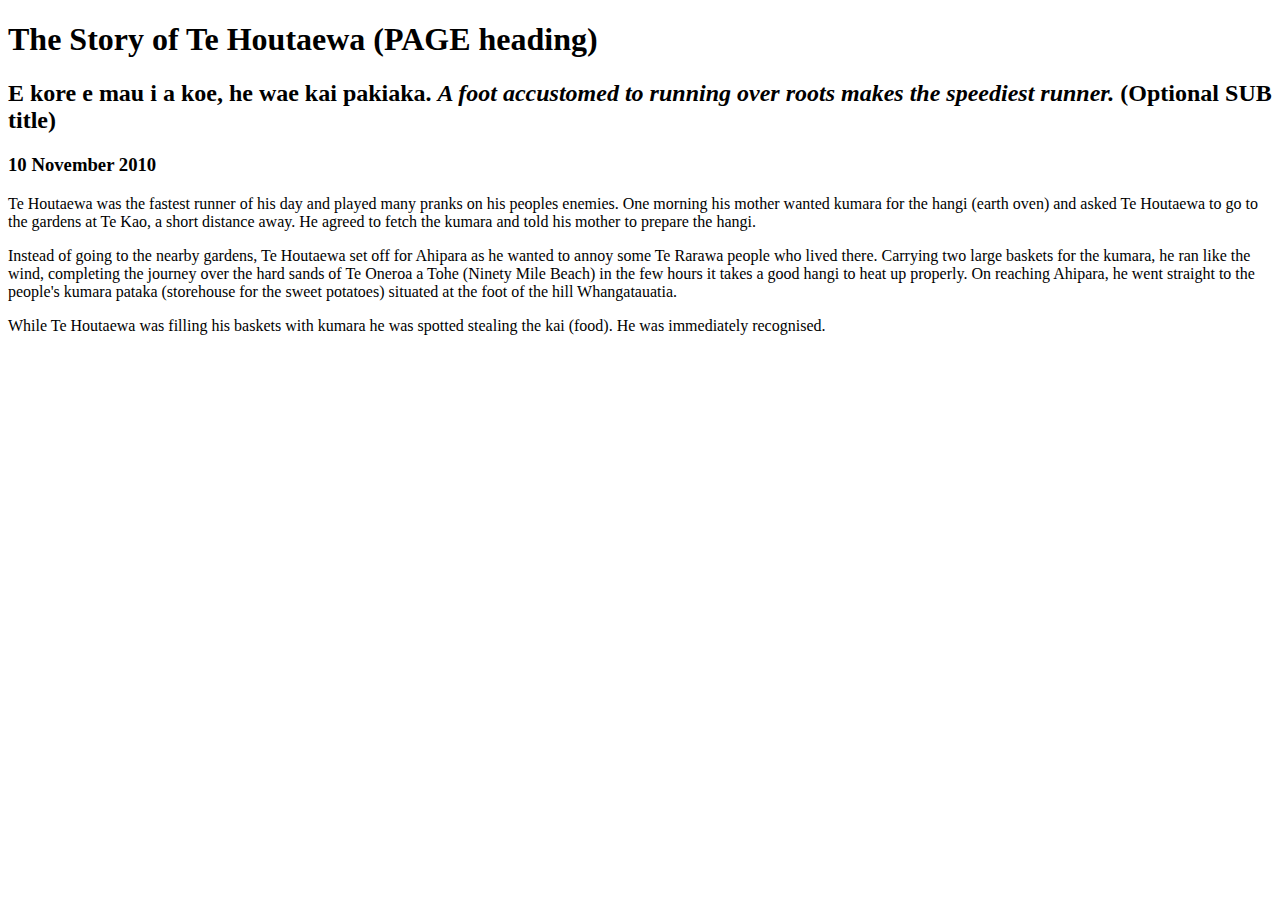
==== blog/sprint1-technical.html @ 55d87213 "add sprint 1 technical template" ====
<!DOCTYPE html>
<html>
  <head>
    <title>Stories and Legends (PAGE title) </title>
    <meta charset="UTF-8">
    <link href="your-stylesheet-link-here.css" rel="stylesheet" type="text/css">
  </head>
  
  <body>
    <h1>The Story of Te Houtaewa (PAGE heading)</h1>
    <h2>E kore e mau i a koe, he wae kai pakiaka. <em>A foot accustomed to running over roots makes the speediest runner.</em> (Optional SUB title) </h2>
    <h3>10 November 2010</h3>
    
    <p>
      Te Houtaewa was the fastest runner of his day and played many pranks on his peoples enemies. One morning his mother wanted kumara for the hangi (earth oven) and asked Te Houtaewa to go to the gardens at Te Kao, a short distance away. He agreed to fetch the kumara and told his mother to prepare the hangi.
    </p>
    <p>
      Instead of going to the nearby gardens, Te Houtaewa set off for Ahipara as he wanted to annoy some Te Rarawa people who lived there. Carrying two large baskets for the kumara, he ran like the wind, completing the journey over the hard sands of Te Oneroa a Tohe (Ninety Mile Beach) in the few hours it takes a good hangi to heat up properly. On reaching Ahipara, he went straight to the people's kumara pataka (storehouse for the sweet potatoes) situated at the foot of the hill Whangatauatia.
    </p>
    <p>
      While Te Houtaewa was filling his baskets with kumara he was spotted stealing the kai (food). He was immediately recognised.
    </p>
    
    <!-- this is a comment. -->
  
  </body>
</html>
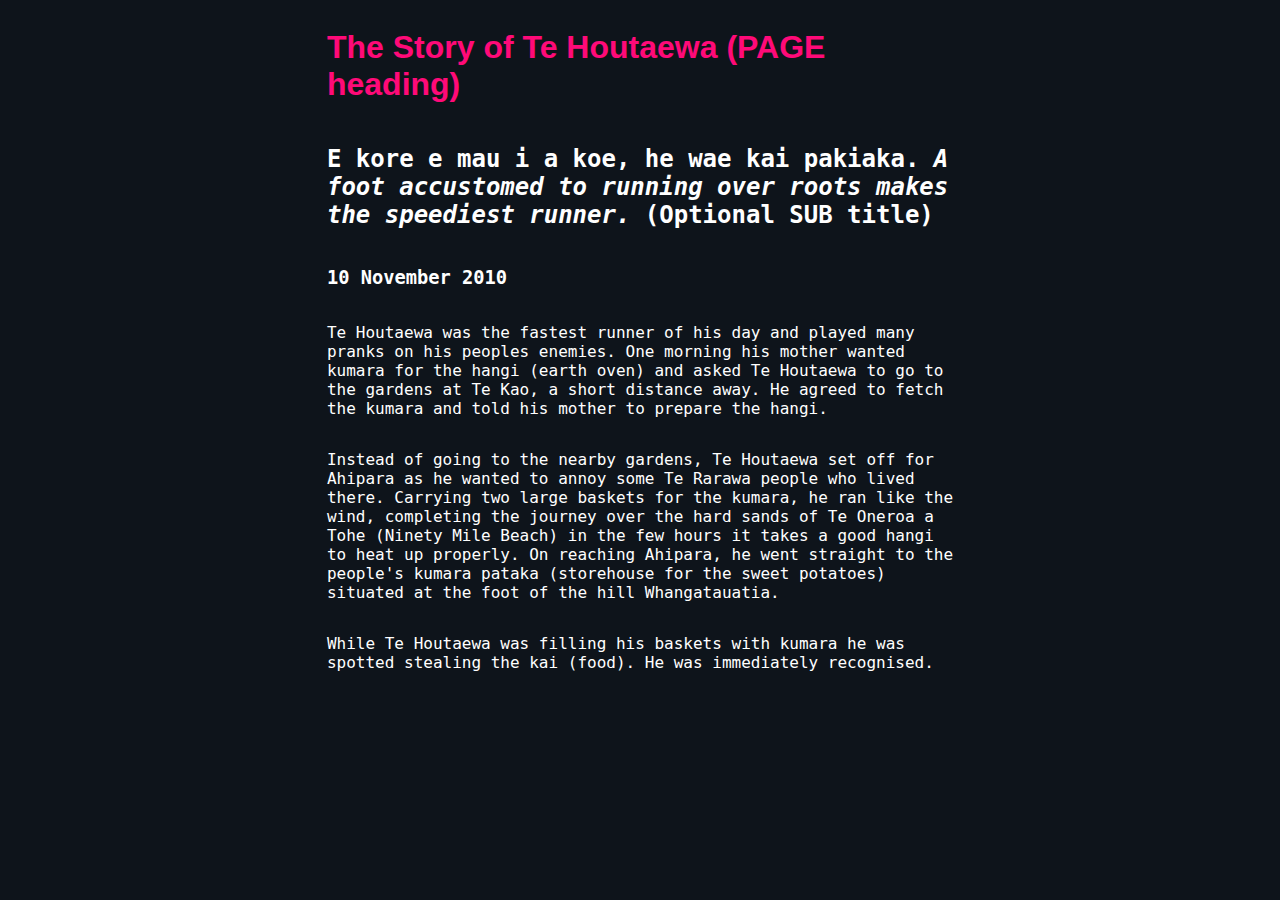
==== commit 1cac8b23: "add styling to pages" ====
--- a/blog/sprint1-technical.html
+++ b/blog/sprint1-technical.html
@@ -1,27 +1,38 @@
 <!DOCTYPE html>
 <html>
-  <head>
-    <title>Stories and Legends (PAGE title) </title>
-    <meta charset="UTF-8">
-    <link href="your-stylesheet-link-here.css" rel="stylesheet" type="text/css">
-  </head>
-  
-  <body>
+
+<head>
+  <title>Stories and Legends (PAGE title) </title>
+  <meta charset="UTF-8">
+  <link href="../styles/main.css" rel="stylesheet" type="text/css">
+</head>
+
+<body>
+  <main class="wrapper">
     <h1>The Story of Te Houtaewa (PAGE heading)</h1>
-    <h2>E kore e mau i a koe, he wae kai pakiaka. <em>A foot accustomed to running over roots makes the speediest runner.</em> (Optional SUB title) </h2>
+    <h2>E kore e mau i a koe, he wae kai pakiaka. <em>A foot accustomed to running over roots makes the speediest
+        runner.</em> (Optional SUB title) </h2>
     <h3>10 November 2010</h3>
-    
+
     <p>
-      Te Houtaewa was the fastest runner of his day and played many pranks on his peoples enemies. One morning his mother wanted kumara for the hangi (earth oven) and asked Te Houtaewa to go to the gardens at Te Kao, a short distance away. He agreed to fetch the kumara and told his mother to prepare the hangi.
+      Te Houtaewa was the fastest runner of his day and played many pranks on his peoples enemies. One morning his
+      mother wanted kumara for the hangi (earth oven) and asked Te Houtaewa to go to the gardens at Te Kao, a short
+      distance away. He agreed to fetch the kumara and told his mother to prepare the hangi.
     </p>
     <p>
-      Instead of going to the nearby gardens, Te Houtaewa set off for Ahipara as he wanted to annoy some Te Rarawa people who lived there. Carrying two large baskets for the kumara, he ran like the wind, completing the journey over the hard sands of Te Oneroa a Tohe (Ninety Mile Beach) in the few hours it takes a good hangi to heat up properly. On reaching Ahipara, he went straight to the people's kumara pataka (storehouse for the sweet potatoes) situated at the foot of the hill Whangatauatia.
+      Instead of going to the nearby gardens, Te Houtaewa set off for Ahipara as he wanted to annoy some Te Rarawa
+      people who lived there. Carrying two large baskets for the kumara, he ran like the wind, completing the journey
+      over the hard sands of Te Oneroa a Tohe (Ninety Mile Beach) in the few hours it takes a good hangi to heat up
+      properly. On reaching Ahipara, he went straight to the people's kumara pataka (storehouse for the sweet potatoes)
+      situated at the foot of the hill Whangatauatia.
     </p>
     <p>
-      While Te Houtaewa was filling his baskets with kumara he was spotted stealing the kai (food). He was immediately recognised.
+      While Te Houtaewa was filling his baskets with kumara he was spotted stealing the kai (food). He was immediately
+      recognised.
     </p>
-    
-    <!-- this is a comment. -->
-  
-  </body>
+  </main>
+  <!-- this is a comment. -->
+
+</body>
+
 </html>--- a/styles/main.css
+++ b/styles/main.css
@@ -0,0 +1,24 @@
+body {
+    font-family: 'Inconsolata', monospace;
+    color: white;
+    background-color: hsl(210deg, 30%, 8%);
+}
+
+h1 {
+    font-family: 'Karla', sans-serif;
+    color: rgb(255, 10, 120);
+    font-style: bold;
+    font-size: 36;
+}
+
+.wrapper {
+    display: grid;
+    grid-template-columns:
+        1fr
+        min(65ch, 100%)
+        1fr;
+}
+
+.wrapper > * {
+    grid-column: 2;
+}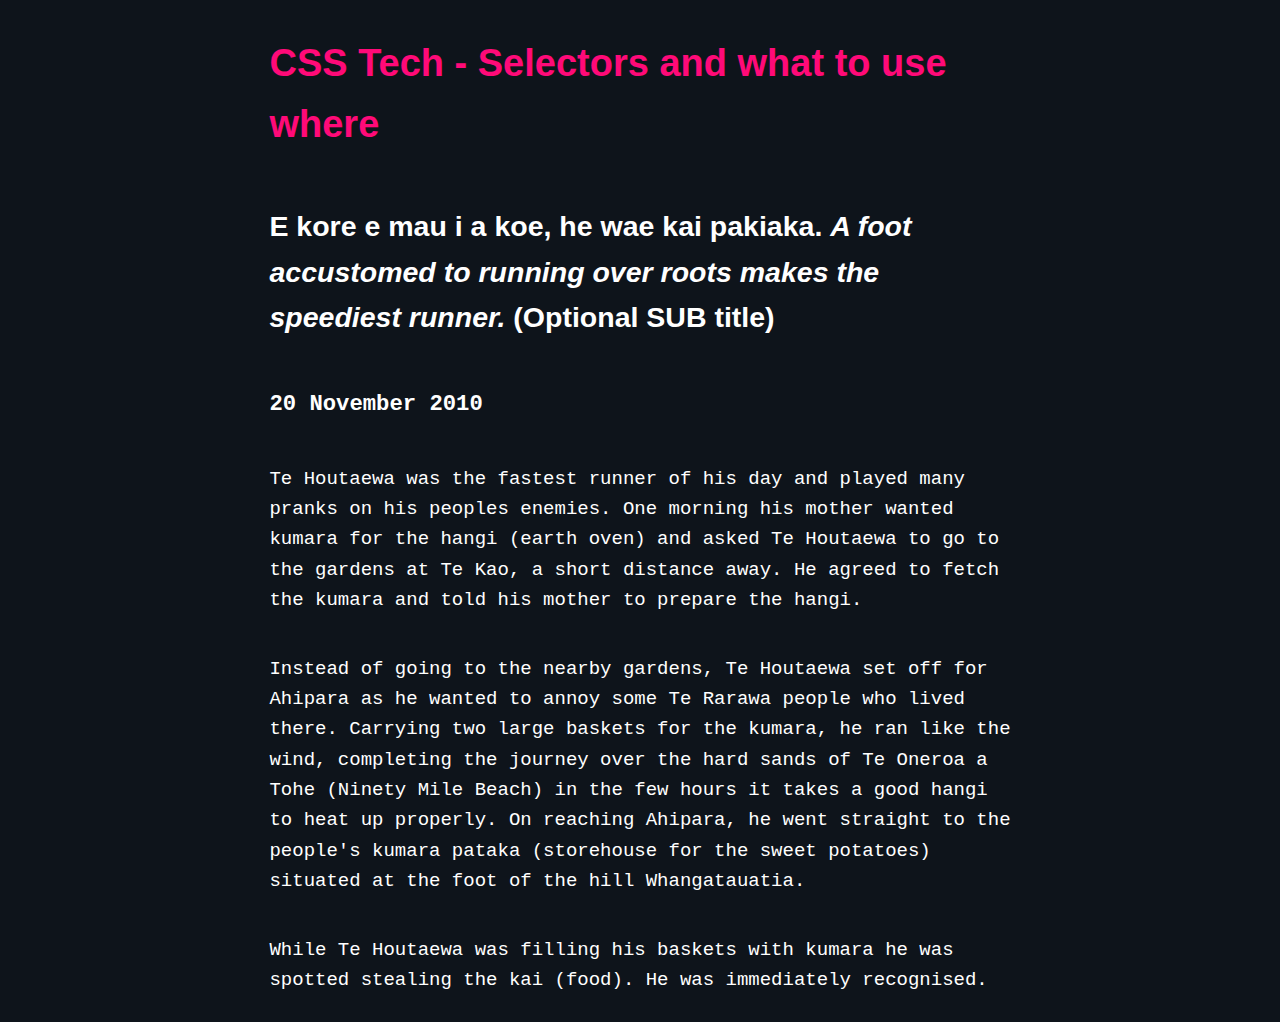
==== commit 4e17a676: "finishes up styling" ====
--- a/blog/sprint1-technical.html
+++ b/blog/sprint1-technical.html
@@ -9,10 +9,10 @@
 
 <body>
   <main class="wrapper">
-    <h1>The Story of Te Houtaewa (PAGE heading)</h1>
+    <h1>CSS Tech - Selectors and what to use where</h1>
     <h2>E kore e mau i a koe, he wae kai pakiaka. <em>A foot accustomed to running over roots makes the speediest
         runner.</em> (Optional SUB title) </h2>
-    <h3>10 November 2010</h3>
+    <h3>20 November 2010</h3>
 
     <p>
       Te Houtaewa was the fastest runner of his day and played many pranks on his peoples enemies. One morning his
--- a/styles/main.css
+++ b/styles/main.css
@@ -2,13 +2,28 @@
     font-family: 'Inconsolata', monospace;
     color: white;
     background-color: hsl(210deg, 30%, 8%);
+    font-size: 19px;
+}
+
+*, ::before, ::after {
+    line-height: 1.6;
+}
+
+::selection {
+    background-color: cyan;
 }
 
 h1 {
     font-family: 'Karla', sans-serif;
     color: rgb(255, 10, 120);
     font-style: bold;
-    font-size: 36;
+    font-size: 46;
+}
+
+h2 {
+    font-family: 'Karla', sans-serif;
+    font-style: bold;
+    font-size: 38;
 }
 
 .wrapper {
@@ -21,4 +36,48 @@
 
 .wrapper > * {
     grid-column: 2;
+}
+
+.profile-icon {
+    font-size: 38;
+    height: 2em;
+    border-radius: 50%;
+    border-color: rgb(255, 10, 120);
+    border-width: 2px;
+    border-style: solid;
+    margin-right: 10px;
+    margin-left: 4px;
+}
+
+.headline {
+    display: flex;
+    align-items: center;
+}
+
+.content-wrapper {
+    display: grid;
+    gap: 1.5em;
+}
+
+.link-wrapper {
+    text-decoration: none;
+    color: white;
+}
+
+.content-item {
+    padding: 32px;
+    background-color: hsl(210deg, 22%, 15%);
+    border-radius: 8px;
+}
+
+
+.content-title {
+    font-family: 'Karla', sans-serif;
+    font-size: 28;
+    font-weight: bold;
+    padding-bottom: 6px;
+}
+
+.link-wrapper:hover > .content-title {
+    color: rgb(255, 10, 120);
 }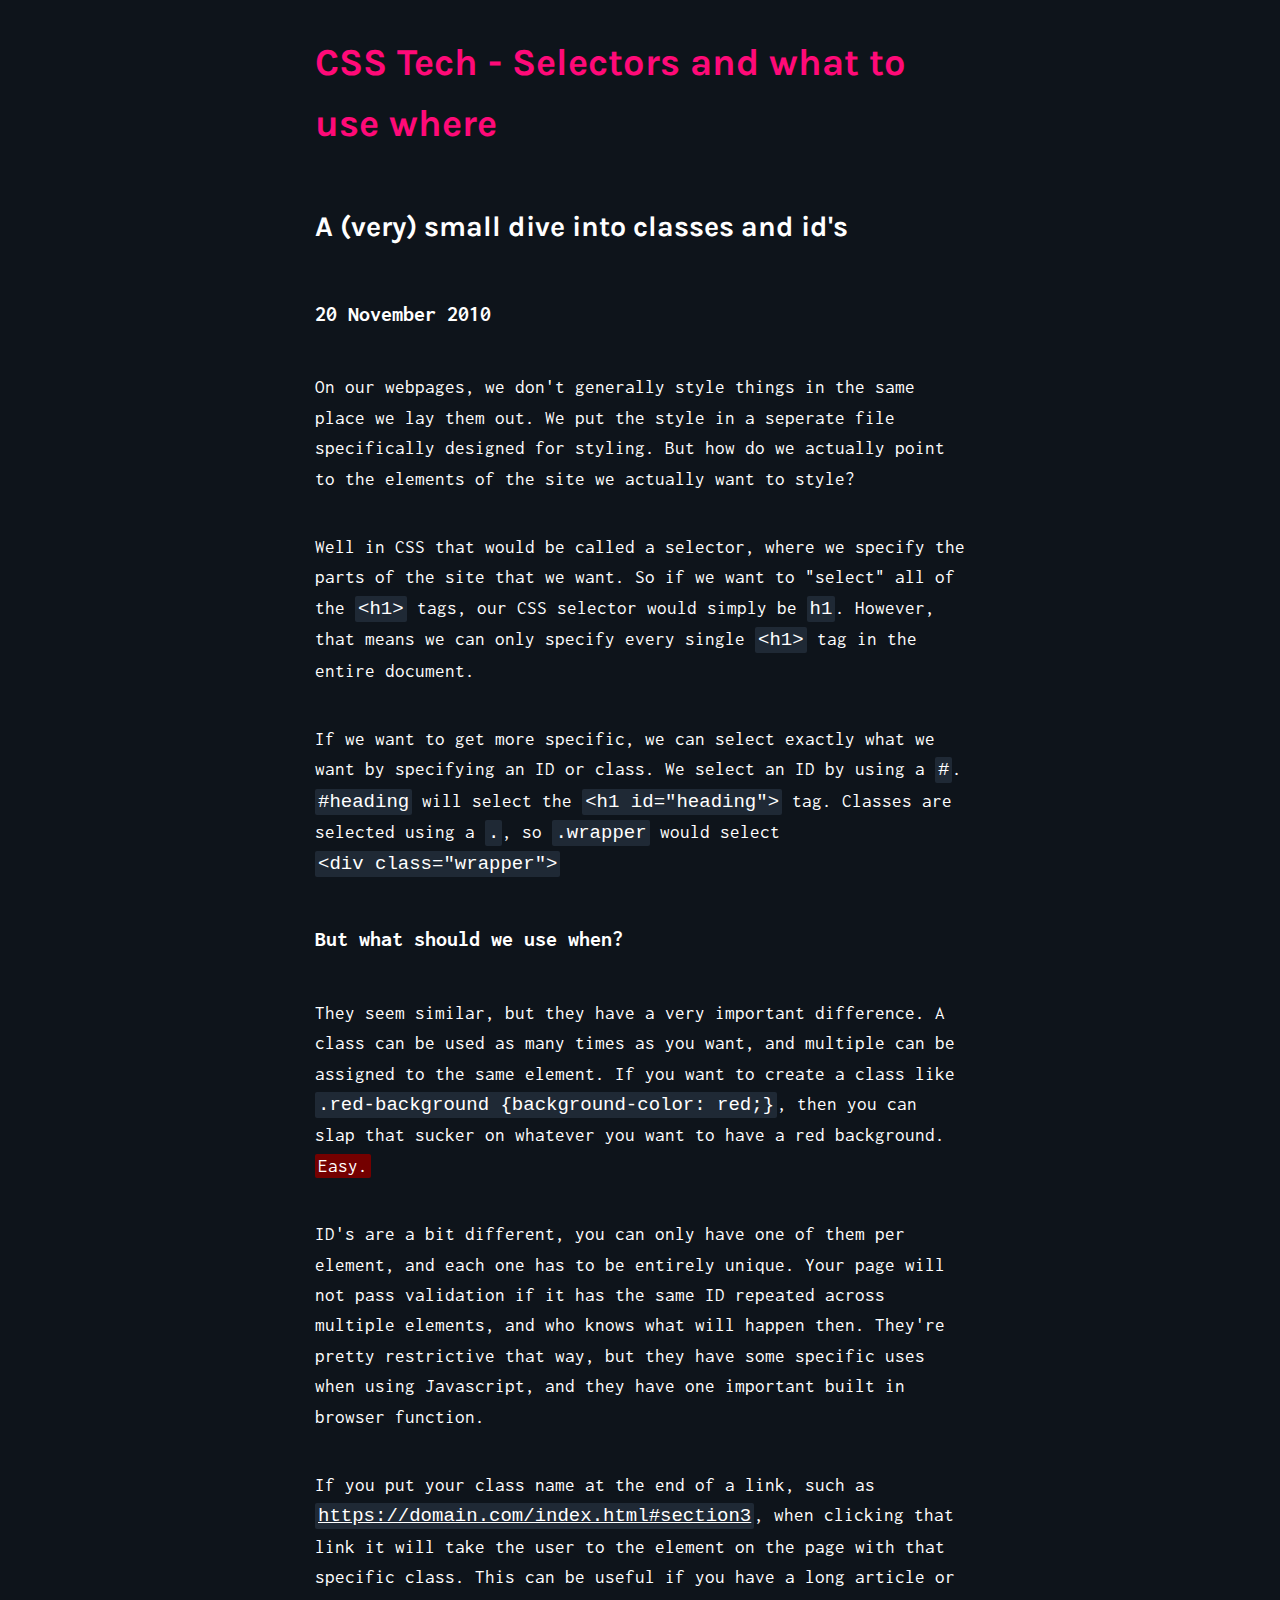
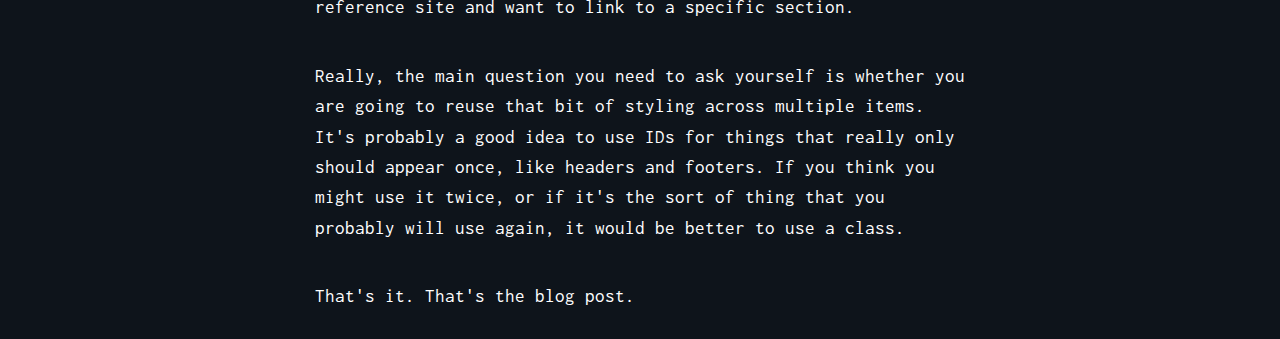
==== commit 3e3b3bae: "publish technical blog" ====
--- a/blog/sprint1-technical.html
+++ b/blog/sprint1-technical.html
@@ -5,31 +5,51 @@
   <title>Stories and Legends (PAGE title) </title>
   <meta charset="UTF-8">
   <link href="../styles/main.css" rel="stylesheet" type="text/css">
+    <link
+    href="https://fonts.googleapis.com/css2?family=Inconsolata:wght@400;700&family=Karla:ital,wght@0,400;0,700;1,400;1,700&display=swap"
+    rel="stylesheet"/>
 </head>
 
 <body>
   <main class="wrapper">
     <h1>CSS Tech - Selectors and what to use where</h1>
-    <h2>E kore e mau i a koe, he wae kai pakiaka. <em>A foot accustomed to running over roots makes the speediest
-        runner.</em> (Optional SUB title) </h2>
+    <h2> A (very) small dive into classes and id's</h2>
     <h3>20 November 2010</h3>
 
     <p>
-      Te Houtaewa was the fastest runner of his day and played many pranks on his peoples enemies. One morning his
-      mother wanted kumara for the hangi (earth oven) and asked Te Houtaewa to go to the gardens at Te Kao, a short
-      distance away. He agreed to fetch the kumara and told his mother to prepare the hangi.
+      On our webpages, we don't generally style things in the same place we lay them out. We put the style in a seperate file specifically designed for styling. But how do we actually point to the elements of the site we actually want to style?
     </p>
+
     <p>
-      Instead of going to the nearby gardens, Te Houtaewa set off for Ahipara as he wanted to annoy some Te Rarawa
-      people who lived there. Carrying two large baskets for the kumara, he ran like the wind, completing the journey
-      over the hard sands of Te Oneroa a Tohe (Ninety Mile Beach) in the few hours it takes a good hangi to heat up
-      properly. On reaching Ahipara, he went straight to the people's kumara pataka (storehouse for the sweet potatoes)
-      situated at the foot of the hill Whangatauatia.
+      Well in CSS that would be called a selector, where we specify the parts of the site that we want. So if we want to "select" all of the <code>&lth1&gt</code> tags, our CSS selector would simply be <code>h1</code>. However, that means we can only specify every single <code>&lth1&gt</code> tag in the entire document.
     </p>
+
     <p>
-      While Te Houtaewa was filling his baskets with kumara he was spotted stealing the kai (food). He was immediately
-      recognised.
+      If we want to get more specific, we can select exactly what we want by specifying an ID or class. We select an ID by using a <code>#</code>. <code>#heading</code> will select the <code>&lth1 id="heading"&gt</code> tag. Classes are selected using a <code>.</code>, so <code>.wrapper</code> would select <code>&ltdiv class="wrapper"&gt</code>
     </p>
+
+    <h3>But what should we use when?</h3>
+
+    <p>
+      They seem similar, but they have a very important difference. A class can be used as many times as you want, and multiple can be assigned to the same element. If you want to create a class like <code>.red-background {background-color: red;}</code>, then you can slap that sucker on whatever you want to have a red background. <span class="red-background">Easy.</span>
+    </p>
+
+    <p>
+      ID's are a bit different, you can only have one of them per element, and each one has to be entirely unique. Your page will not pass validation if it has the same ID repeated across multiple elements, and who knows what will happen then. They're pretty restrictive that way, but they have some specific uses when using Javascript, and they have one important built in browser function.
+    </p>
+
+    <p>
+      If you put your class name at the end of a link, such as <code style="text-decoration: underline;">https://domain.com/index.html#section3</code>, when clicking that link it will take the user to the element on the page with that specific class. This can be useful if you have a long article or reference site and want to link to a specific section.
+    </p>
+
+    <p>
+      Really, the main question you need to ask yourself is whether you are going to reuse that bit of styling across multiple items. It's probably a good idea to use IDs for things that really only should appear once, like headers and footers. If you think you might use it twice, or if it's the sort of thing that you probably will use again, it would be better to use a class.
+    </p>
+
+    <p>
+      That's it. That's the blog post.
+    </p>
+
   </main>
   <!-- this is a comment. -->
 
--- a/styles/main.css
+++ b/styles/main.css
@@ -80,4 +80,17 @@
 
 .link-wrapper:hover > .content-title {
     color: rgb(255, 10, 120);
+}
+
+code {
+    background-color: rgb(31, 41, 53);
+    border-radius: 2px;
+    padding: 2px 3px 2px 3px ;
+    white-space: nowrap;
+}
+
+.red-background {
+   background-color: rgb(116, 0, 0);
+    border-radius: 2px;
+    padding: 2px 3px 2px 3px ;
 }